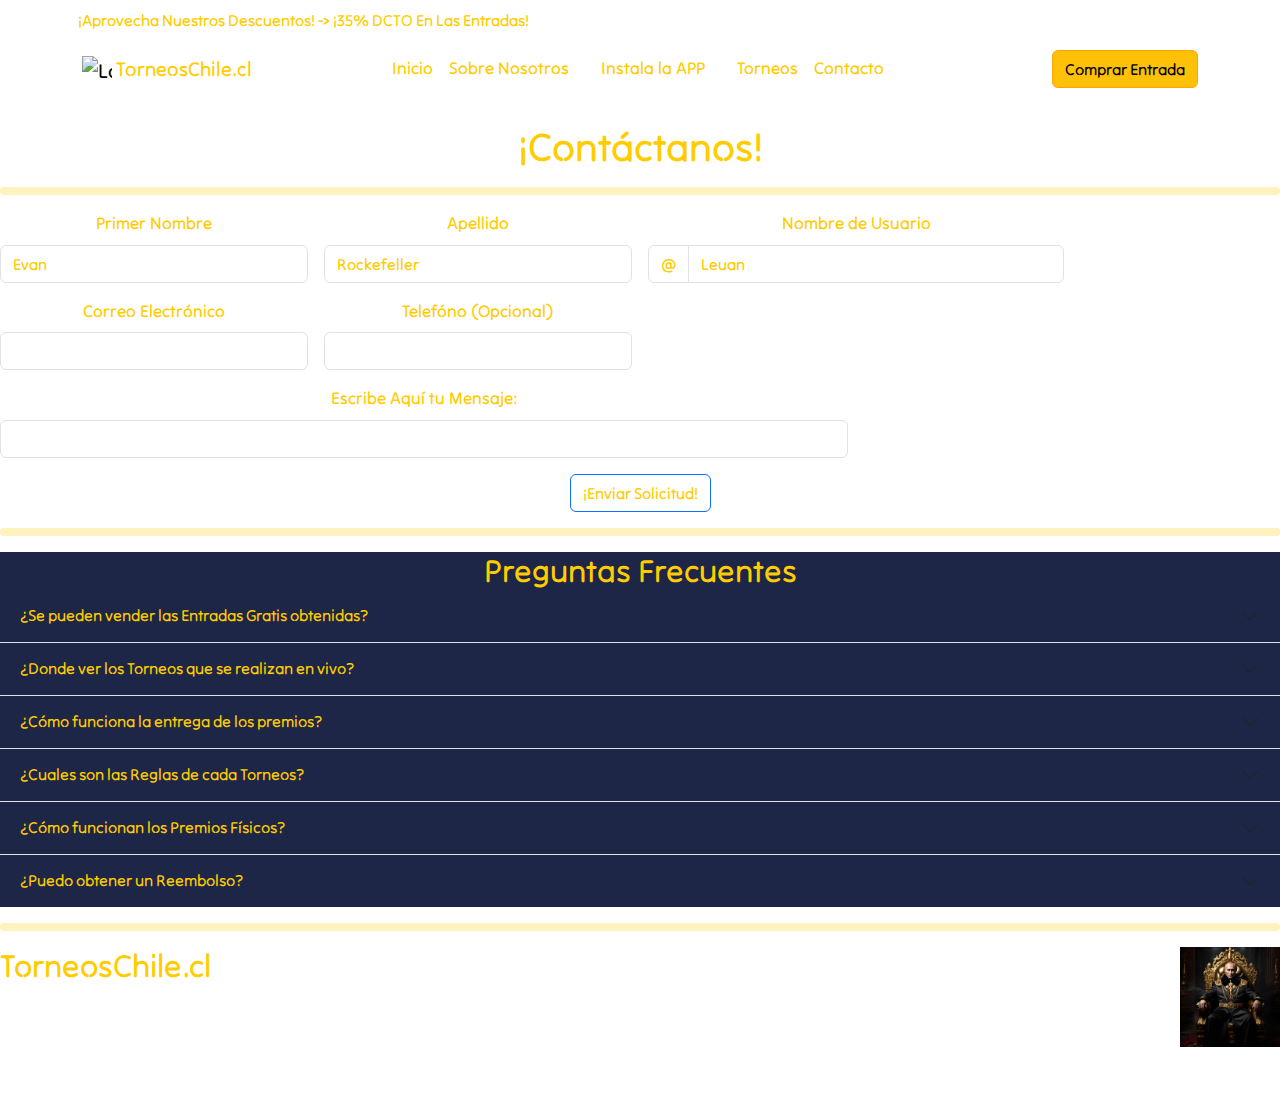
==== contacto.html @ d4c563bb "Commit V0.6 | Adición Páginas Contácto + Torneos" ====
<!DOCTYPE html>

<!--
    Versión 0.1
    Integrantes:
     -> Evan Muñoz
      -> Nicolas Tamayo
       -> Jean Paul Gonzalez

    Desc: Se incorporó lo siguiente:
        -> Se agregó un formulario.
        -> Se agregó un SCRIPT para verificar el formulario.
-->

<html lang="es">

<head>
    <!-- Metas -->
    <meta charset="UTF-8">
    <meta name="viewport" content="width=device-width, initial-scale=1.0">

    <!-- Links -->
    <link rel="stylesheet" href="css/style.css">
    <link href="https://cdn.jsdelivr.net/npm/bootstrap@5.3.3/dist/css/bootstrap.min.css" rel="stylesheet"
        integrity="sha384-QWTKZyjpPEjISv5WaRU9OFeRpok6YctnYmDr5pNlyT2bRjXh0JMhjY6hW+ALEwIH" crossorigin="anonymous">
    <!-- Implementación BootStrap -->
    <link href='https://fonts.googleapis.com/css?family=Tilt Neon' rel='stylesheet'> <!-- Fuente a Descargar -->
    <link rel="icon" type="image/png" href="img/favicon.png"> <!-- Favicon de la Página -->

    <!-- Otros -->
    <title>Proyecto HTML</title>

    <!-- Scripts -->
    <script src="https://cdn.jsdelivr.net/npm/bootstrap@5.3.3/dist/js/bootstrap.bundle.min.js"
        integrity="sha384-YvpcrYf0tY3lHB60NNkmXc5s9fDVZLESaAA55NDzOxhy9GkcIdslK1eN7N6jIeHz"
        crossorigin="anonymous"></script>
    <script src="https://cdn.jsdelivr.net/npm/@popperjs/core@2.11.8/dist/umd/popper.min.js"
        integrity="sha384-I7E8VVD/ismYTF4hNIPjVp/Zjvgyol6VFvRkX/vR+Vc4jQkC+hVqc2pM8ODewa9r"
        crossorigin="anonymous"></script>
    <script src="https://cdn.jsdelivr.net/npm/bootstrap@5.3.3/dist/js/bootstrap.min.js"
        integrity="sha384-0pUGZvbkm6XF6gxjEnlmuGrJXVbNuzT9qBBavbLwCsOGabYfZo0T0to5eqruptLy"
        crossorigin="anonymous"></script>
</head>

<body class="modal-bg">
    <!---------- Div Principal para manejo de Configuración Predeterminada para todo el Sitio ---------->
    <div class="root-principal nunito-sans-1 bannerDIV">

        <!---------- Flex | Anuncio de Oferta ---------->
        <header class="site-header site-header-fuente" id="site-header-scroll">
            <div class="container">
                <div class="row">
                    <div class="d-flex p-2">
                        <strong class="texto-amarillo">¡Aprovecha Nuestros Descuentos! -> ¡35% DCTO En Las
                            Entradas!
                        </strong>
                    </div>
                </div>
            </div>
        </header>
        <!---------- Fin Flex | Anuncio de Oferta ---------->

        <!---------- NavBar ---------->
        <nav class="navbar navbar-expand-lg" id="navbar-scrolleando">
            <div class="container">

                <!-- Logo 30x24 y Titulo -->
                <a class="navbar-brand" href="index.html">
                    <img src="/docs/5.3/assets/brand/bootstrap-logo.svg" alt="Logo" width="30" height="24"
                        class="d-inline-block align-text-top">
                    <strong class="texto-amarillo">TorneosChile.cl</strong>
                </a>

                <!-- Páginas -->
                <div class="collapse navbar-collapse texto-amarillo" id="navbarNav">
                    <ul class="navbar-nav ms-auto ubicacion-secciones-navbar">
                        <li class="nav-item">
                            <a class="nav-link click-scroll" href="index.html">Inicio</a>
                        </li>

                        <li class="nav-item">
                            <a class="nav-link click-scroll" href="nosotros.html">Sobre Nosotros</a>
                        </li>

                        <!-- NavItem creado para separación -->
                        <li class="nav-item">
                            <a class="nav-link click-scroll"></a>
                        </li>
                        <!-- Fin NavItem creado para separación -->

                        <li class="nav-item">
                            <a class="nav-link click-scroll" href="app.html">Instala la APP</a>
                        </li>

                        <!-- NavItem creado para separación -->
                        <li class="nav-item">
                            <a class="nav-link click-scroll"></a>
                        </li>
                        <!-- Fin NavItem creado para separación -->

                        <li class="nav-item">
                            <a class="nav-link click-scroll" href="torneos.html">Torneos</a>
                        </li>

                        <li class="nav-item">
                            <a class="nav-link click-scroll" href="contacto.html">Contacto</a>
                        </li>
                    </ul>

                    <!-- Botón Naranjo -->
                    <a>
                        <button type="button" class="btn btn-warning" data-bs-toggle="modal"
                            data-bs-target="#exampleModal">Comprar Entrada</button>
                    </a>
                </div>

                </button>
            </div>
        </nav>
        <!---------- Fin NavBar ---------->

        <br>

        <!---------- Contacto ---------->
        <h1 class="texto-amarillo" style="text-align: center;">¡Contáctanos!</h1>

        <!-- Creamos un separador con una línea dibujada en CSS, para efectos estéticos -->
        <hr class="separador">
        <!-- Fin Separador -->

        <form class="row g-3 needs-validation texto-amarillo" style="text-align: center;" novalidate>
            <div class="col-md-3">
                <label for="validationCustom01" class="form-label">Primer Nombre</label>
                <input type="text" class="form-control modal-bg texto-amarillo" id="validationCustom01" value="Evan" required>
                <div class="valid-feedback">
                    ¡Todo En Orden!
                </div>
            </div>
            <div class="col-md-3">
                <label for="validationCustom02" class="form-label">Apellido</label>
                <input type="text" class="form-control modal-bg texto-amarillo" id="validationCustom02" value="Rockefeller" required>
                <div class="valid-feedback">
                    ¡Todo En Orden!
                </div>
            </div>
            <div class="col-md-4">
                <label for="validationCustomUsername" class="form-label">Nombre de Usuario</label>
                <div class="input-group has-validation">
                    <span class="input-group-text modal-bg texto-amarillo" id="inputGroupPrepend">@</span>
                    <input type="text" class="form-control modal-bg texto-amarillo" id="validationCustomUsername" value="Leuan"
                        aria-describedby="inputGroupPrepend" required>
                    <div class="invalid-feedback">
                        Favor escribe el usuario que usas en línea.
                    </div>
                </div>
            </div>
            <div class="col-md-3">
                <label for="validationCustom03" class="form-label">Correo Electrónico</label>
                <input type="text" class="form-control modal-bg texto-amarillo" id="validationCustom03" required>
                <div class="invalid-feedback">
                    Favor escribir un correo electrónico.
                </div>
            </div>
            <div class="col-md-3">
                <label for="validationCustom03" class="form-label">Telefóno (Opcional)</label>
                <input type="text" class="form-control modal-bg texto-amarillo">
            </div>
            <div class="col-md-8">
                <label for="validationCustom05" class="form-label">Escribe Aquí tu Mensaje:</label>
                <input type="text" class="form-control modal-bg texto-amarillo" id="validationCustom05" required>
                <div class="invalid-feedback">
                    Favor escribe tu problema.
                </div>
            </div>
            <div class="col-12">
                <button class="btn btn-primary modal-bg texto-amarillo" type="submit">¡Enviar Solicitud! </button>
            </div>
        </form>
        <!---------- Fin Contacto ---------->

        <!---------- Modal ---------->
        <div class="modal fade modal-bg" id="exampleModal" tabindex="-1" aria-labelledby="exampleModalLabel"
            aria-hidden="true">
            <div class="modal-dialog">
                <div class="modal-content">
                    <div class="modal-header modal-bg">
                        <h1 class="modal-title fs-5 texto-amarillo" id="exampleModalLabel">¡Ups... 404!</h1>
                        <button type="button" class="btn-close texto-amarillo" data-bs-dismiss="modal"
                            aria-label="Close"></button>
                    </div>
                    <div class="modal-body modal-bg texto-amarillo">
                        Lamentablemente, nuestro carrito de compras está experimentando un mantenimiento.<br><br> Dentro
                        de poco
                        volverá a la normalidad.
                    </div>
                    <div class="modal-footer modal-bg">
                        <button type="button" class="btn btn-secondary modal-bg"
                            data-bs-dismiss="modal">¡Entendido!</button>
                    </div>
                </div>
            </div>
        </div>
        <!---------- Fin Modal ---------->

        <!---------- Inicio Sección FAQ ---------->

        <!-- Creamos un separador con una línea dibujada en CSS, para efectos estéticos -->
        <hr class="separador">
        <!-- Fin Separador -->

        <!-- Preguntas Frecuentes (FAQ) -->
        <div class="accordion accordion-flush" id="accordionFlushExample">
            <div class="accordion-item">
                <h2 class="accordion-header texto-amarillo" style="text-align: center;">Preguntas Frecuentes
                    <button class="accordion-button collapsed texto-amarillo" type="button" data-bs-toggle="collapse"
                        data-bs-target="#flush-collapseOne" aria-expanded="false" aria-controls="flush-collapseOne">
                        ¿Se pueden vender las Entradas Gratis obtenidas?
                    </button>
                </h2>
                <div id="flush-collapseOne" class="accordion-collapse collapse" data-bs-parent="#accordionFlushExample">
                    <div class="accordion-body modal-bg texto-amarillo" style="font-size: 14px;">Sí, se pueden vender
                        las Entradas Gratis obtenidas como premio al ganar un torneo.
                        <br><br>Si deseas venderla rápido, puedes venderla al <code>Staff</code> de
                        <code>TorneosChile</code>.
                        <br> este te la comprará por un <code>50%</code> del precio de la entrada original.
                        <br><br> En caso de cualquier imprevisto, te recomendamos tener guardada la boleta/imágen al
                        realizar la venta de la entrada a otro Usuario.
                    </div>
                </div>
            </div>
            <div class="accordion-item">
                <h2 class="accordion-header">
                    <button class="accordion-button collapsed texto-amarillo" type="button" data-bs-toggle="collapse"
                        data-bs-target="#flush-collapseTwo" aria-expanded="false" aria-controls="flush-collapseTwo">
                        ¿Donde ver los Torneos que se realizan en vivo?
                    </button>
                </h2>
                <div id="flush-collapseTwo" class="accordion-collapse collapse" data-bs-parent="#accordionFlushExample">
                    <div class="accordion-body modal-bg texto-amarillo" style="font-size: 14px;">Puedes presenciar los
                        Torneos que se estén realizando en <code>Vivo</code> buscando a nuestros streamers oficiales.
                        <br><br> Streamers Oficiales:
                        <br><code><a style="color: magenta !important;" href="https://www.youtube.com/@luisgamingg">LuisGaminG</a></code>
                        <br><br> ¿Eres un <<code>Streamer</code>>?
                            <br> Estamos buscando siempre nuevos streamers para patrocinar.
                            <br><br> ¡Únete enviando tu información en la sección de Contácto!
                    </div>
                </div>
            </div>
            <div class="accordion-item">
                <h2 class="accordion-header">
                    <button class="accordion-button collapsed texto-amarillo" type="button" data-bs-toggle="collapse"
                        data-bs-target="#flush-collapseThree" aria-expanded="false" aria-controls="flush-collapseThree">
                        ¿Cómo funciona la entrega de los premios?
                    </button>
                </h2>
                <div id="flush-collapseThree" class="accordion-collapse collapse"
                    data-bs-parent="#accordionFlushExample">
                    <div class="accordion-body modal-bg texto-amarillo" style="font-size: 14px;">La entrega de premios
                        se realiza medianteㅤ
                        <code>Transferencia Bancaria</code>.
                        <br><br> Se solicitarán los datos correspondiente al ㅤ<code>Ganador del Torneo</code>.
                        <br>(En caso de ser un equipo el ganador, se le retribuirá a los participantes por separado).
                        <br><br> Si es que existen gastos por comisiones al transferir entre bancos, se restará del
                        monto final a entregar.
                    </div>
                </div>
            </div>
            <div class="accordion-item">
                <h2 class="accordion-header">
                    <button class="accordion-button collapsed texto-amarillo" type="button" data-bs-toggle="collapse"
                        data-bs-target="#flush-collapseFour" aria-expanded="false" aria-controls="flush-collapseTwo">
                        ¿Cuales son las Reglas de cada Torneos?
                    </button>
                </h2>
                <div id="flush-collapseFour" class="accordion-collapse collapse"
                    data-bs-parent="#accordionFlushExample">
                    <div class="accordion-body modal-bg texto-amarillo" style="font-size: 14px;">Las reglas de cada
                        Torneo varían bastante.<br><br>Sin embargo, contamos con un template de
                        <code>Reglas Básicas</code>, que generalmente siempre aparecen en la lista de Reglas de cada
                        Torneo.
                        <br>1.- No se permite el uso de Cheats / Software de Terceros
                        <br>2.- No se permite la alianza entre equipos para arreglar un Ganador.
                        <br>3.- No se permiten Reembolsos una vez iniciado el Torneo
                        <br>4.- Si un integrante del Equipo es descalificado, el Equipo es Descalificado
                        instantaneamente.
                        <br>5.- Si un integrante del Equipo no puede recibir el premio, se le entregará al Lider del
                        Equipo y el verá como se reparte.
                    </div>
                </div>
            </div>
            <div class="accordion-item">
                <h2 class="accordion-header">
                    <button class="accordion-button collapsed texto-amarillo" type="button" data-bs-toggle="collapse"
                        data-bs-target="#flush-collapseFive" aria-expanded="false" aria-controls="flush-collapseTwo">
                        ¿Cómo funcionan los Premios Físicos?
                    </button>
                </h2>
                <div id="flush-collapseFive" class="accordion-collapse collapse"
                    data-bs-parent="#accordionFlushExample">
                    <div class="accordion-body modal-bg texto-amarillo" style="font-size: 14px;">
                        Losㅤ<code>Premios Físicos</code>, como su nombre lo dice.
                        Son Trofeos Físicos, mandados a hacer manualmente una vez el torneo finaliza.
                        <br>
                        <br>Estos poseerán lo siguiente:
                        <br>-> Nick de Usuario del(os) participante(s)
                        <br>-> Fecha en la que se ganó el torneo
                        <br><br>En caso de ser un Equipo que gane el Torneo, el Trofeo Físico pasará a ser una Medalla y
                        se enviará una individual a cada participante.
                        <br><br>(ESTO NO APLICA A TORNEOS GRANDES, EL TROFEO GANADO DE TORNEOS GRANDES ES MUY DIFERENTE
                        A LOS OTROS Y SE ENVÍA A CADA PARTICIPANTE DEL EQUIPO GANADOR.)
                    </div>
                </div>
            </div>
            <div class="accordion-item">
                <h2 class="accordion-header">
                    <button class="accordion-button collapsed texto-amarillo" type="button" data-bs-toggle="collapse"
                        data-bs-target="#flush-collapse6" aria-expanded="false" aria-controls="flush-collapseTwo">
                        ¿Puedo obtener un Reembolso?
                    </button>
                </h2>
                <div id="flush-collapse6" class="accordion-collapse collapse" data-bs-parent="#accordionFlushExample">
                    <div class="accordion-body modal-bg texto-amarillo" style="font-size: 14px;">Sí, puedes obtener un
                        <code>Reembolso</code> de tu Inscripción a los Torneos.
                        <br><br>Siempre y cuando, este NO esté a menos de 48 horas de empezar.
                        <br>(Esto se hace para evitar imparidad en las llaves de grupo).
                        <br><br>Si deseas obtener un <code>Reembolso</code>, favor contáctate inmediatamente con
                        nosotros.
                    </div>
                </div>
            </div>
        </div>

        <!-------- Fin Sección FAQ -------->

        <!-- Creamos un separador con una línea dibujada en CSS, para efectos estéticos -->
        <hr class="separador">
        <!-- Fin Separador -->


        <!-------- Inicio Footer -------->
        <footer>
            <!-- Separador entre Cards -->
            <div class="SeparadorCards">
                ㅤㅤ <!-- Usamos un carácter invisible para hacer el espaciado. -->
            </div>
            <!-- Fin Separador entre Cards -->

            <!-- Logo Footer 100x100 -->
            <li class="list-group-item" style="color: white; float: right;"><img class="footer-img"
                    src="img/1.jpeg">ㅤ</img></li>
            <!-- Fin Logo Footer -->

            <!-- Redireccionamientos -->
            <h2 class="texto-amarillo">TorneosChile.cl</h2>

            <!-- Al usar el "onclick" utilizamos JavaScript para redireccionar, se hace de esta forma ya que el <a> queda mal estéticamente-->
            <li class="list-group-item" style="color: white;"><span
                    onclick="window.location.href = 'index.html';">ㅤㅤInicio</span></li>
            <li class="list-group-item" style="color: white;"><span
                    onclick="window.location.href = 'nosotros.html';">ㅤㅤSobre Nosotros</span></li>
            <li class="list-group-item" style="color: white;"><span
                    onclick="window.location.href = 'torneos.html';">ㅤㅤTorneos</span></li>
            <li class="list-group-item" style="color: white;"><span
                    onclick="window.location.href = 'contacto.html';">ㅤㅤContácto</span></li>
            <!-- Fin Redireccionamientos -->

        </footer>
        <!-------- Fin Footer -------->

    </div>
    <!---------- Aquí Finaliza el Div Root-Principal ---------->
</body>

<!---------- Scripts de Funcionalidades ---------->

<!-- Script de verificación de Formulario -->
<script>
    (() => {
        'use strict'

        // Fetch all the forms we want to apply custom Bootstrap validation styles to
        const forms = document.querySelectorAll('.needs-validation')

        // Loop over them and prevent submission
        Array.from(forms).forEach(form => {
            form.addEventListener('submit', event => {
                if (!form.checkValidity()) {
                    event.preventDefault()
                    event.stopPropagation()
                }

                form.classList.add('was-validated')
            }, false)
        })
    })()
</script>

<!-- Script para mostrar el NavBar al Scrollear -->
<script>
    // Creamos la variable para almacenar el último Scroll
    let lastScrollTop = 0;

    // Añadimos el EventListener llamado "Scroll"
    window.addEventListener("scroll", function () {

        // Declaración de variables a utilizar
        let currentScroll = window.pageYOffset || document.documentElement.scrollTop;
        let navbar = document.getElementById("navbar-scrolleando"); // Elemento del navbar

        // If Principal para determinar cuando agregar y cuando eliminar nuevas clases. //
        // Scroll hacia abajo
        if (currentScroll > lastScrollTop) {
            document.getElementById("site-header-scroll").classList.add("headeris-hidden");
            navbar.classList.add("fixed-top"); // Agrega la clase fixed-top al navbar
            navbar.classList.add("navbar-scroll-bg"); // Agrega la clase para el fondo
        }

        // Scroll hacia arriba
        else {
            document.getElementById("site-header-scroll").classList.remove("headeris-hidden");
            navbar.classList.remove("fixed-top"); // Quita la clase fixed-top del navbar
            navbar.classList.remove("navbar-scroll-bg"); // Quita la clase para el fondo
        }
        // Fin If //

        // Asigno el último scroll al actual, de esta forma estamos actualizados siempre al último Scroll //
        lastScrollTop = currentScroll;
    });
</script>
<!-- Fin Script para mostrar el NavBar al Scrollear-->

<!---------- Fin Scripts de Funcionalidades ---------->

</html>
---- css/style.css ----
/* ----------------------------------------------------------------------------------
                                    CSS Principal
-------------------------------------------------------------------------------------*/
/* Ajustes Predeterminados para Toda la Página. */
.root-principal {
    font-family: 'Tilt Neon';
    font-size: 17px;
}

/* Creamos la clase Ocultar, para efectos estéticos. */
.ocultar{
    display: none !important;
}

/* Separador estético para distinguir entre Divs. */
hr.separador {
    background-color: #ffcc00;
    border-top: 8px solid #ffcc00;
    border-radius: 5px;
    border-color: #ffcc00;
}

/* Separador estético en el Card. */
hr.separador-2 {
    background-color: white;
    border-top: 8px solid white;
    border-radius: 5px;
    border-color: white;
}

/* Fondo de los Divs. */
.bannerDIV {
    background: url('https://cdn1.epicgames.com/ue/product/Screenshot/Night-1920x1080-f152421feea096962104198b0378ebe7.png?resize=1&w=1920');
    background-repeat: no-repeat;
    background-size: cover;
}   

/* Hacemos el texto blanco para mayor legibilidad. */
.texto-amarillo {
    color: #ffcc00 !important;
}

/* Cubrimos el <a>. */
.texto-amarillo a{
    color: #ffcc00 !important;
}

/* Cubrimos el <p>. */
.texto-amarillo p{
    color: #ffcc00 !important;
}

/* ----------------------------------------------------------------------------------
                                   Fin CSS Principal
-------------------------------------------------------------------------------------*/



/* ----------------------------------------------------------------------------------
                                    CSS Header
-------------------------------------------------------------------------------------*/

/* Color de Flex de Descuentos. */
.site-header {
    background-repeat: no-repeat;
    background-size: cover;
}

/* Fuente del Flex de Descuentos. */
.site-header-fuente {
    font-family: 'Tilt Neon';
    font-size: 16px;
}

/* ID para manejar la transición del navbar al scrollear para abajo en la Página */
#site-header-scroll {
    transition: top 0.3s;
    /* Agregamos una transición suave para el cambio de posición */
}

/* Estilo para ocultar el navbar */
#site-header-scroll.headeris-hidden {
    top: -100px;
    /* Mover el navbar fuera de la pantalla */
}

/* ----------------------------------------------------------------------------------
                                    Fin CSS Header
-------------------------------------------------------------------------------------*/



/* ----------------------------------------------------------------------------------
                                    CSS NavBar
-------------------------------------------------------------------------------------*/

/* Fondo del NavBar al Scrollear para Abajo */
.navbar-scroll-bg {
    background-color: #1e2648;
}

/* Color del Hover para el NavBar entero */
.navbar-nav .nav-link:hover {
    color: #ffcc00;
    /* Color del Hover para el NavBar */
}

/* Botón de Comprar Entrada. Utilizamos !Important para sobre-escribir en el .css de BootStrap. */
.btn-warning {
    --bs-btn-color: black !important;
    --bs-btn-border-color: orange !important;
    --bs-btn-hover-color: #fff !important;
    --bs-btn-hover-bg: orange !important;
    --bs-btn-hover-border-color: orange !important;
    --bs-btn-focus-shadow-rgb: 255, 165, 0 !important;
    --bs-btn-active-color: #fff !important;
    --bs-btn-active-bg: orange !important;
    --bs-btn-active-border-color: orange !important;
    --bs-btn-active-shadow: inset 0 3px 5px rgba(0, 0, 0, 0.125) !important;
    --bs-btn-disabled-color: orange !important;
    --bs-btn-disabled-bg: transparent !important;
    --bs-btn-disabled-border-color: orange !important;
    --bs-gradient: none !important;
}

/* Creamos una clase especial para organizar las páginas(items) del NavBar */
.ubicacion-secciones-navbar {
    margin-right: 10rem
}

/* ----------------------------------------------------------------------------------
                                    Fin CSS NavBar
-------------------------------------------------------------------------------------*/



/* ----------------------------------------------------------------------------------
                                    CSS Carrusel
-------------------------------------------------------------------------------------*/

/* Texto al medio del Carrusel */
.carousel-caption {
    bottom: 40rem !important;
}

/* ----------------------------------------------------------------------------------
                                    Fin CSS Carrusel
-------------------------------------------------------------------------------------*/



/* ----------------------------------------------------------------------------------
                                    CSS Modal
-------------------------------------------------------------------------------------*/

/* Texto al medio del Carrusel */
.modal-bg{
    background: url('https://cdn1.epicgames.com/ue/product/Screenshot/Night-1920x1080-f152421feea096962104198b0378ebe7.png?resize=1&w=1920') !important;
    background-repeat: no-repeat !important;
    background-size: cover !important;
}

/* Cambiamos el background de los Botones */
.btn-bg{
    color: #ffcc00 !important;
    background: url('https://cdn1.epicgames.com/ue/product/Screenshot/Night-1920x1080-f152421feea096962104198b0378ebe7.png?resize=1&w=1920') !important;
    background-repeat: no-repeat !important;
    background-size: cover !important;
}
/* ----------------------------------------------------------------------------------
                                   Fin CSS Modal
-------------------------------------------------------------------------------------*/



/* ----------------------------------------------------------------------------------
                                    CSS Cards
-------------------------------------------------------------------------------------*/

/* Creamos una clase que ubique el siguiente div a la izquierda y esté centrado */
.SeparadorCards{
    float: left !important;
    text-align: center !important;
}

/* ----------------------------------------------------------------------------------
                                   Fin CSS Cards
-------------------------------------------------------------------------------------*/




/* ----------------------------------------------------------------------------------
                                     CSS FAQ
-------------------------------------------------------------------------------------*/

/* Clases creadas para cambiar el Background del Acordeón */
.accordion-header{
    background-color: #1e2648 !important;
}

.accordion-body {
    background-color: #1e2648 !important;
}

.accordion-button{
    background-color: #1e2648 !important;
}
/* Fin Clases creadas para cambiar el Background del Acordeón */

/* ----------------------------------------------------------------------------------
                                     Fin CSS FAQ
-------------------------------------------------------------------------------------*/



/* ----------------------------------------------------------------------------------
                                    CSS Footer
-------------------------------------------------------------------------------------*/

/* Establecemos un tamaño predefinido a la imágen del Footer */
.footer-img{
    width: 100px;
    height: 100px;
}

/* ----------------------------------------------------------------------------------
                                   Fin CSS Footer
-------------------------------------------------------------------------------------*/



/* ------------------------------------ CSS DE OTROS ARCHIVOS ------------------------------------ */



/* ----------------------------------------------------------------------------------
                                    CSS Nosotros
-------------------------------------------------------------------------------------*/

/* Establecemos un tamaño predefinido a la imágen del Footer */
.nosotros-img{
    width: 300px;
    height: 100px;
}

/* ----------------------------------------------------------------------------------
                                   Fin CSS Nosotros
-------------------------------------------------------------------------------------*/
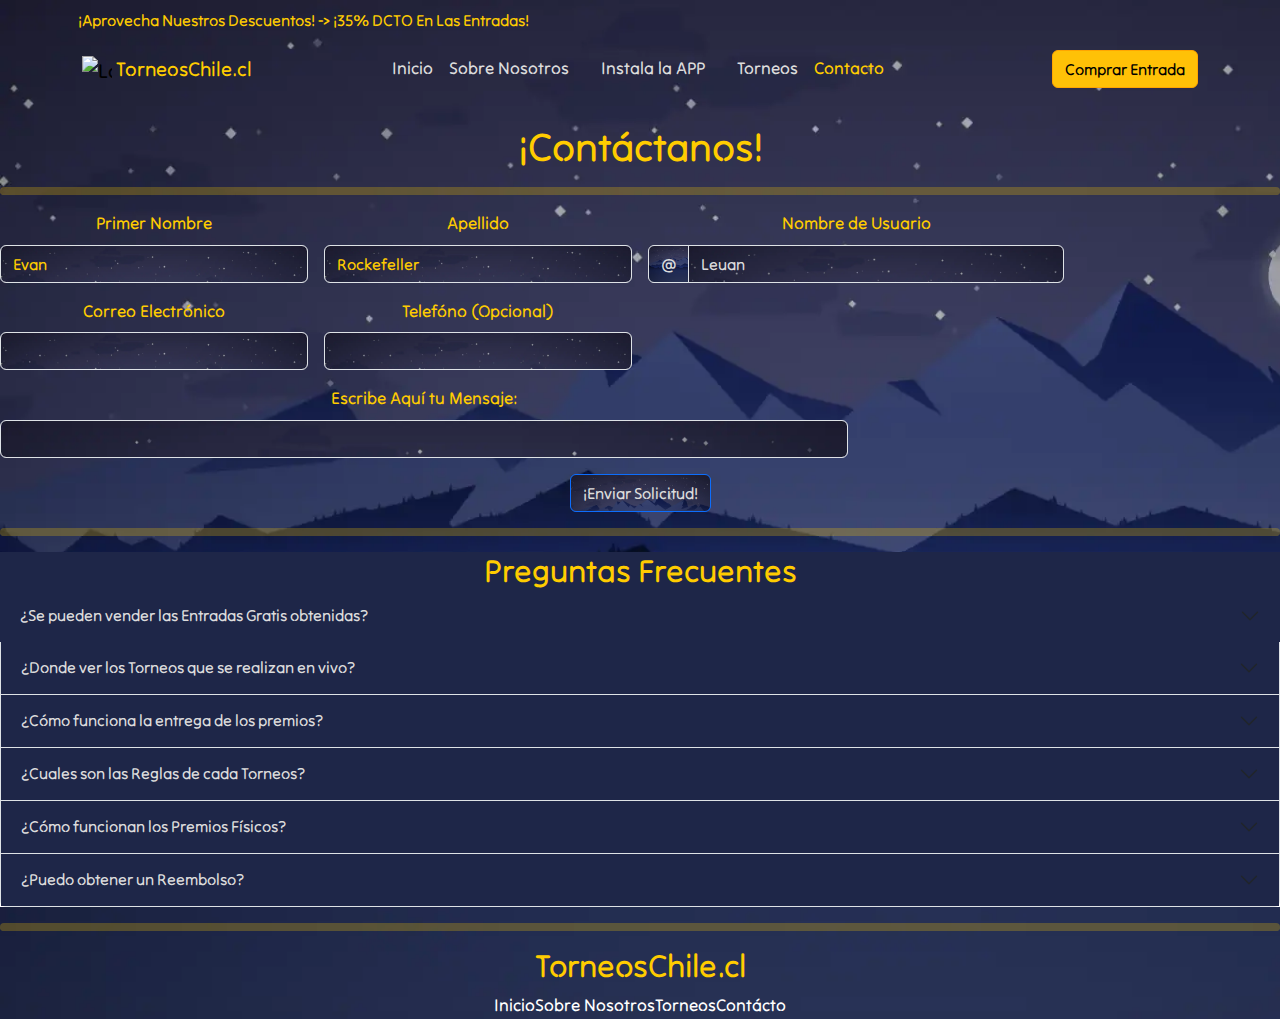
==== commit b4c52d88: "Commit v0.8 | Actualización Responsive, Cambio de Color de Letras, Footer, FAQ y Torneos" ====
--- a/contacto.html
+++ b/contacto.html
@@ -21,9 +21,10 @@
 
     <!-- Links -->
     <link rel="stylesheet" href="css/style.css">
+    
     <link href="https://cdn.jsdelivr.net/npm/bootstrap@5.3.3/dist/css/bootstrap.min.css" rel="stylesheet"
-        integrity="sha384-QWTKZyjpPEjISv5WaRU9OFeRpok6YctnYmDr5pNlyT2bRjXh0JMhjY6hW+ALEwIH" crossorigin="anonymous">
-    <!-- Implementación BootStrap -->
+        integrity="sha384-QWTKZyjpPEjISv5WaRU9OFeRpok6YctnYmDr5pNlyT2bRjXh0JMhjY6hW+ALEwIH" crossorigin="anonymous"> <!-- Implementación BootStrap -->
+
     <link href='https://fonts.googleapis.com/css?family=Tilt Neon' rel='stylesheet'> <!-- Fuente a Descargar -->
     <link rel="icon" type="image/png" href="img/favicon.png"> <!-- Favicon de la Página -->
 
@@ -103,7 +104,7 @@
                         </li>
 
                         <li class="nav-item">
-                            <a class="nav-link click-scroll" href="contacto.html">Contacto</a>
+                            <a class="nav-link click-scroll" style="color: #ffcc00 !important;" href="contacto.html">Contacto</a>
                         </li>
                     </ul>
 
@@ -146,8 +147,8 @@
             <div class="col-md-4">
                 <label for="validationCustomUsername" class="form-label">Nombre de Usuario</label>
                 <div class="input-group has-validation">
-                    <span class="input-group-text modal-bg texto-amarillo" id="inputGroupPrepend">@</span>
-                    <input type="text" class="form-control modal-bg texto-amarillo" id="validationCustomUsername" value="Leuan"
+                    <span class="input-group-text modal-bg texto-color" id="inputGroupPrepend">@</span>
+                    <input type="text" class="form-control modal-bg texto-color" id="validationCustomUsername" value="Leuan"
                         aria-describedby="inputGroupPrepend" required>
                     <div class="invalid-feedback">
                         Favor escribe el usuario que usas en línea.
@@ -156,14 +157,14 @@
             </div>
             <div class="col-md-3">
                 <label for="validationCustom03" class="form-label">Correo Electrónico</label>
-                <input type="text" class="form-control modal-bg texto-amarillo" id="validationCustom03" required>
+                <input type="text" class="form-control modal-bg texto-color" id="validationCustom03" required>
                 <div class="invalid-feedback">
                     Favor escribir un correo electrónico.
                 </div>
             </div>
             <div class="col-md-3">
                 <label for="validationCustom03" class="form-label">Telefóno (Opcional)</label>
-                <input type="text" class="form-control modal-bg texto-amarillo">
+                <input type="text" class="form-control modal-bg texto-color">
             </div>
             <div class="col-md-8">
                 <label for="validationCustom05" class="form-label">Escribe Aquí tu Mensaje:</label>
@@ -173,7 +174,7 @@
                 </div>
             </div>
             <div class="col-12">
-                <button class="btn btn-primary modal-bg texto-amarillo" type="submit">¡Enviar Solicitud! </button>
+                <button class="btn btn-primary modal-bg texto-color" type="submit">¡Enviar Solicitud! </button>
             </div>
         </form>
         <!---------- Fin Contacto ---------->
@@ -202,8 +203,7 @@
         </div>
         <!---------- Fin Modal ---------->
 
-        <!---------- Inicio Sección FAQ ---------->
-
+           <!---------- Inicio Sección FAQ ---------->
         <!-- Creamos un separador con una línea dibujada en CSS, para efectos estéticos -->
         <hr class="separador">
         <!-- Fin Separador -->
@@ -211,12 +211,13 @@
         <!-- Preguntas Frecuentes (FAQ) -->
         <div class="accordion accordion-flush" id="accordionFlushExample">
             <div class="accordion-item">
-                <h2 class="accordion-header texto-amarillo" style="text-align: center;">Preguntas Frecuentes
-                    <button class="accordion-button collapsed texto-amarillo" type="button" data-bs-toggle="collapse"
+                <h2 class="accordion-header texto-amarillo" style="text-align: center;"> Preguntas Frecuentes
+                    <button class="accordion-button collapsed texto-color" type="button" data-bs-toggle="collapse"
                         data-bs-target="#flush-collapseOne" aria-expanded="false" aria-controls="flush-collapseOne">
                         ¿Se pueden vender las Entradas Gratis obtenidas?
                     </button>
                 </h2>
+                <div class="centro">
                 <div id="flush-collapseOne" class="accordion-collapse collapse" data-bs-parent="#accordionFlushExample">
                     <div class="accordion-body modal-bg texto-amarillo" style="font-size: 14px;">Sí, se pueden vender
                         las Entradas Gratis obtenidas como premio al ganar un torneo.
@@ -230,7 +231,7 @@
             </div>
             <div class="accordion-item">
                 <h2 class="accordion-header">
-                    <button class="accordion-button collapsed texto-amarillo" type="button" data-bs-toggle="collapse"
+                    <button class="accordion-button collapsed texto-color" type="button" data-bs-toggle="collapse"
                         data-bs-target="#flush-collapseTwo" aria-expanded="false" aria-controls="flush-collapseTwo">
                         ¿Donde ver los Torneos que se realizan en vivo?
                     </button>
@@ -248,7 +249,7 @@
             </div>
             <div class="accordion-item">
                 <h2 class="accordion-header">
-                    <button class="accordion-button collapsed texto-amarillo" type="button" data-bs-toggle="collapse"
+                    <button class="accordion-button collapsed texto-color" type="button" data-bs-toggle="collapse"
                         data-bs-target="#flush-collapseThree" aria-expanded="false" aria-controls="flush-collapseThree">
                         ¿Cómo funciona la entrega de los premios?
                     </button>
@@ -267,7 +268,7 @@
             </div>
             <div class="accordion-item">
                 <h2 class="accordion-header">
-                    <button class="accordion-button collapsed texto-amarillo" type="button" data-bs-toggle="collapse"
+                    <button class="accordion-button collapsed texto-color" type="button" data-bs-toggle="collapse"
                         data-bs-target="#flush-collapseFour" aria-expanded="false" aria-controls="flush-collapseTwo">
                         ¿Cuales son las Reglas de cada Torneos?
                     </button>
@@ -290,7 +291,7 @@
             </div>
             <div class="accordion-item">
                 <h2 class="accordion-header">
-                    <button class="accordion-button collapsed texto-amarillo" type="button" data-bs-toggle="collapse"
+                    <button class="accordion-button collapsed texto-color" type="button" data-bs-toggle="collapse"
                         data-bs-target="#flush-collapseFive" aria-expanded="false" aria-controls="flush-collapseTwo">
                         ¿Cómo funcionan los Premios Físicos?
                     </button>
@@ -313,7 +314,7 @@
             </div>
             <div class="accordion-item">
                 <h2 class="accordion-header">
-                    <button class="accordion-button collapsed texto-amarillo" type="button" data-bs-toggle="collapse"
+                    <button class="accordion-button collapsed texto-color" type="button" data-bs-toggle="collapse"
                         data-bs-target="#flush-collapse6" aria-expanded="false" aria-controls="flush-collapseTwo">
                         ¿Puedo obtener un Reembolso?
                     </button>
@@ -329,15 +330,15 @@
                 </div>
             </div>
         </div>
-
+    </div>
         <!-------- Fin Sección FAQ -------->
 
         <!-- Creamos un separador con una línea dibujada en CSS, para efectos estéticos -->
         <hr class="separador">
         <!-- Fin Separador -->
 
-
         <!-------- Inicio Footer -------->
+        <div class="centro">
         <footer>
             <!-- Separador entre Cards -->
             <div class="SeparadorCards">
@@ -345,14 +346,10 @@
             </div>
             <!-- Fin Separador entre Cards -->
 
-            <!-- Logo Footer 100x100 -->
-            <li class="list-group-item" style="color: white; float: right;"><img class="footer-img"
-                    src="img/1.jpeg">ㅤ</img></li>
-            <!-- Fin Logo Footer -->
-
             <!-- Redireccionamientos -->
-            <h2 class="texto-amarillo">TorneosChile.cl</h2>
-
+            <h2 class="texto-amarillo" style="text-align: center;">TorneosChile.cl</h2>
+
+            <div class="centro">
             <!-- Al usar el "onclick" utilizamos JavaScript para redireccionar, se hace de esta forma ya que el <a> queda mal estéticamente-->
             <li class="list-group-item" style="color: white;"><span
                     onclick="window.location.href = 'index.html';">ㅤㅤInicio</span></li>
@@ -363,15 +360,44 @@
             <li class="list-group-item" style="color: white;"><span
                     onclick="window.location.href = 'contacto.html';">ㅤㅤContácto</span></li>
             <!-- Fin Redireccionamientos -->
-
+        </div>
         </footer>
+        </div>
         <!-------- Fin Footer -------->
 
+
+    <!-- Clases que si se colocan en el código, se desordena mucho -->
+    <!-- Clase para activar el "Ver Premios"-->
+    <div class="offcanvas offcanvas-start" tabindex="-1" id="offcanvasExample" aria-labelledby="offcanvasExampleLabel">
+        <div class="offcanvas-header">
+          <h5 class="offcanvas-title" id="offcanvasExampleLabel">Offcanvas</h5>
+          <button type="button" class="btn-close" data-bs-dismiss="offcanvas" aria-label="Close"></button>
+        </div>
+        <div class="offcanvas-body">
+          <div>
+            Some text as placeholder. In real life you can have the elements you have chosen. Like, text, images, lists, etc.
+          </div>
+          </div>
+        </div>
+      </div>
     </div>
+    <!-- Fin Clase para activar el "Ver Premios"-->
+    <!-- Fin Clases que no se colocan en el orden por estética -->
     <!---------- Aquí Finaliza el Div Root-Principal ---------->
 </body>
 
 <!---------- Scripts de Funcionalidades ---------->
+
+<!-- Script para Automatizar el LazyLoading -->
+<script>
+    // Seleccionar todas las imágenes en la página
+    var imagenes = document.querySelectorAll('img');
+
+    // Recorrer todas las imágenes y agregar el atributo loading="lazy"
+    imagenes.forEach(function (img) {
+        img.setAttribute('loading', 'lazy');
+    });
+</script>
 
 <!-- Script de verificación de Formulario -->
 <script>
@@ -394,6 +420,7 @@
         })
     })()
 </script>
+<!-- Fin de Script de verificación de Formulario -->
 
 <!-- Script para mostrar el NavBar al Scrollear -->
 <script>
--- a/css/style.css
+++ b/css/style.css
@@ -30,19 +30,24 @@
 
 /* Fondo de los Divs. */
 .bannerDIV {
-    background: url('https://cdn1.epicgames.com/ue/product/Screenshot/Night-1920x1080-f152421feea096962104198b0378ebe7.png?resize=1&w=1920');
+    background: url('img/bg.webp');
     background-repeat: no-repeat;
     background-size: cover;
 }   
 
 /* Hacemos el texto blanco para mayor legibilidad. */
+.texto-color {
+    color: gainsboro !important;
+}
+
+/* Hacemos el texto blanco para mayor legibilidad. */
 .texto-amarillo {
     color: #ffcc00 !important;
 }
 
 /* Cubrimos el <a>. */
 .texto-amarillo a{
-    color: #ffcc00 !important;
+    color: gainsboro !important;
 }
 
 /* Cubrimos el <p>. */
@@ -155,7 +160,7 @@
 
 /* Texto al medio del Carrusel */
 .modal-bg{
-    background: url('https://cdn1.epicgames.com/ue/product/Screenshot/Night-1920x1080-f152421feea096962104198b0378ebe7.png?resize=1&w=1920') !important;
+    background-image: url('bg.png') !important;
     background-repeat: no-repeat !important;
     background-size: cover !important;
 }
@@ -163,7 +168,7 @@
 /* Cambiamos el background de los Botones */
 .btn-bg{
     color: #ffcc00 !important;
-    background: url('https://cdn1.epicgames.com/ue/product/Screenshot/Night-1920x1080-f152421feea096962104198b0378ebe7.png?resize=1&w=1920') !important;
+    background-image: url('bg.png') !important;
     background-repeat: no-repeat !important;
     background-size: cover !important;
 }
@@ -176,6 +181,27 @@
 /* ----------------------------------------------------------------------------------
                                     CSS Cards
 -------------------------------------------------------------------------------------*/
+
+/* Clase para centrar las Cards */
+.centro {
+    display: flex;
+    justify-content: center;
+    align-items: center;
+}
+
+/* Clase para centrar las Cards */
+.centro2 {
+    display: flex;
+    justify-content: center;
+    align-items: center;
+    
+}
+
+/* Elimina el float:left; del estilo inline de la card para que Flexbox funcione correctamente */
+.card {
+    width: 18rem;
+    margin: auto; /* Esto centra la card dentro del contenedor .centro si solo hay una card */
+}
 
 /* Creamos una clase que ubique el siguiente div a la izquierda y esté centrado */
 .SeparadorCards{
@@ -229,7 +255,6 @@
 -------------------------------------------------------------------------------------*/
 
 
-
 /* ------------------------------------ CSS DE OTROS ARCHIVOS ------------------------------------ */
 
 
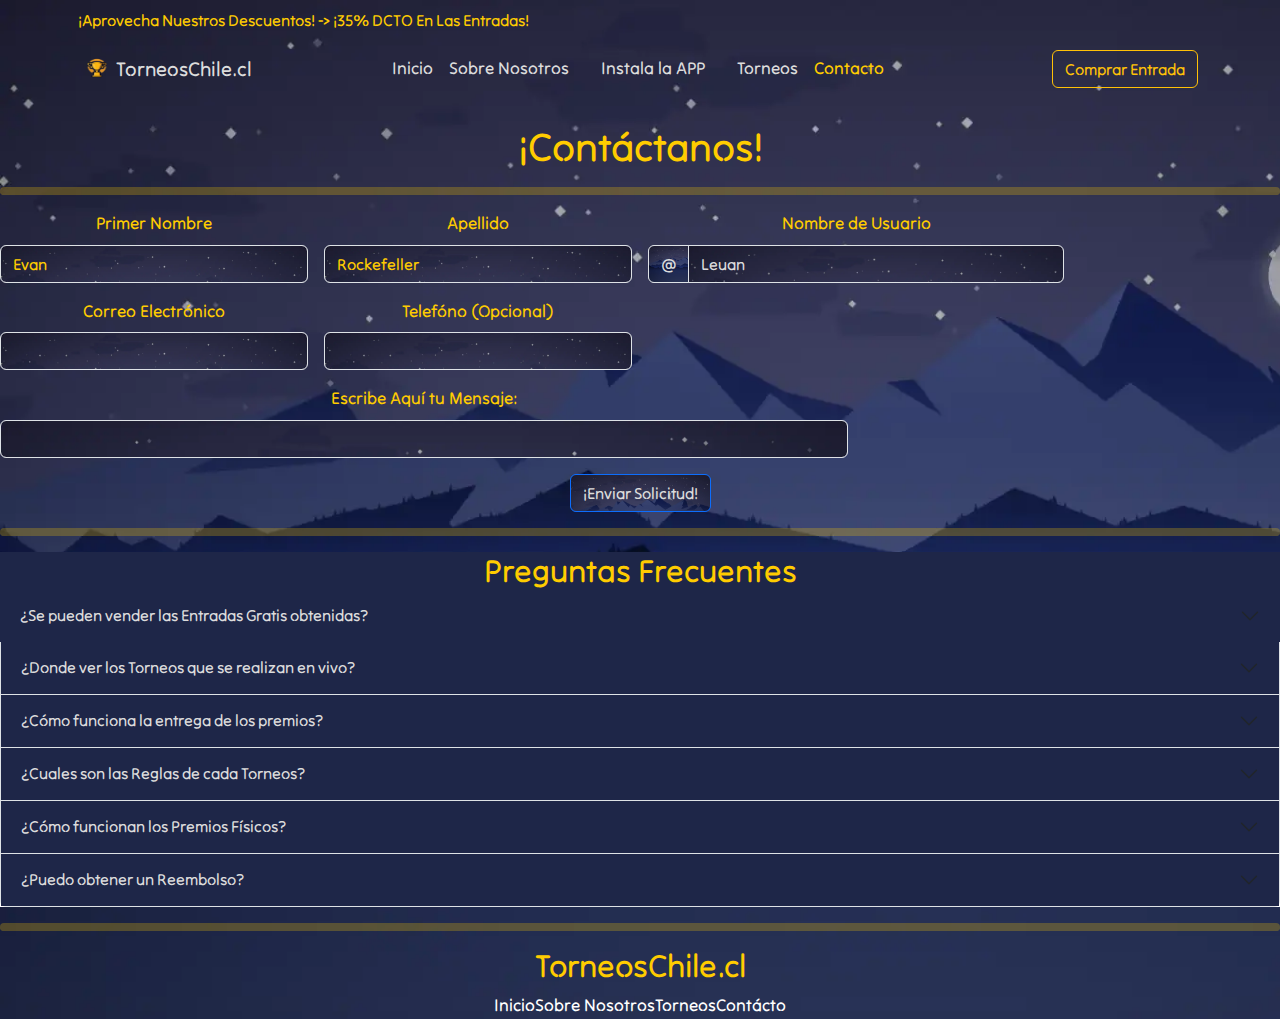
==== commit 96b64f3b: "Commit v0.9 | Final" ====
--- a/contacto.html
+++ b/contacto.html
@@ -1,7 +1,7 @@
 <!DOCTYPE html>
 
 <!--
-    Versión 0.1
+    Versión 0.2
     Integrantes:
      -> Evan Muñoz
       -> Nicolas Tamayo
@@ -10,6 +10,7 @@
     Desc: Se incorporó lo siguiente:
         -> Se agregó un formulario.
         -> Se agregó un SCRIPT para verificar el formulario.
+        -> Se mejoró el NavBar.
 -->
 
 <html lang="es">
@@ -67,9 +68,9 @@
 
                 <!-- Logo 30x24 y Titulo -->
                 <a class="navbar-brand" href="index.html">
-                    <img src="/docs/5.3/assets/brand/bootstrap-logo.svg" alt="Logo" width="30" height="24"
+                    <img src="img/logo.png" alt="Logo" width="30" height="24"
                         class="d-inline-block align-text-top">
-                    <strong class="texto-amarillo">TorneosChile.cl</strong>
+                    <strong class="texto-color">TorneosChile.cl</strong>
                 </a>
 
                 <!-- Páginas -->
@@ -110,7 +111,7 @@
 
                     <!-- Botón Naranjo -->
                     <a>
-                        <button type="button" class="btn btn-warning" data-bs-toggle="modal"
+                        <button type="button" class="btn btn-outline-warning" data-bs-toggle="modal"
                             data-bs-target="#exampleModal">Comprar Entrada</button>
                     </a>
                 </div>
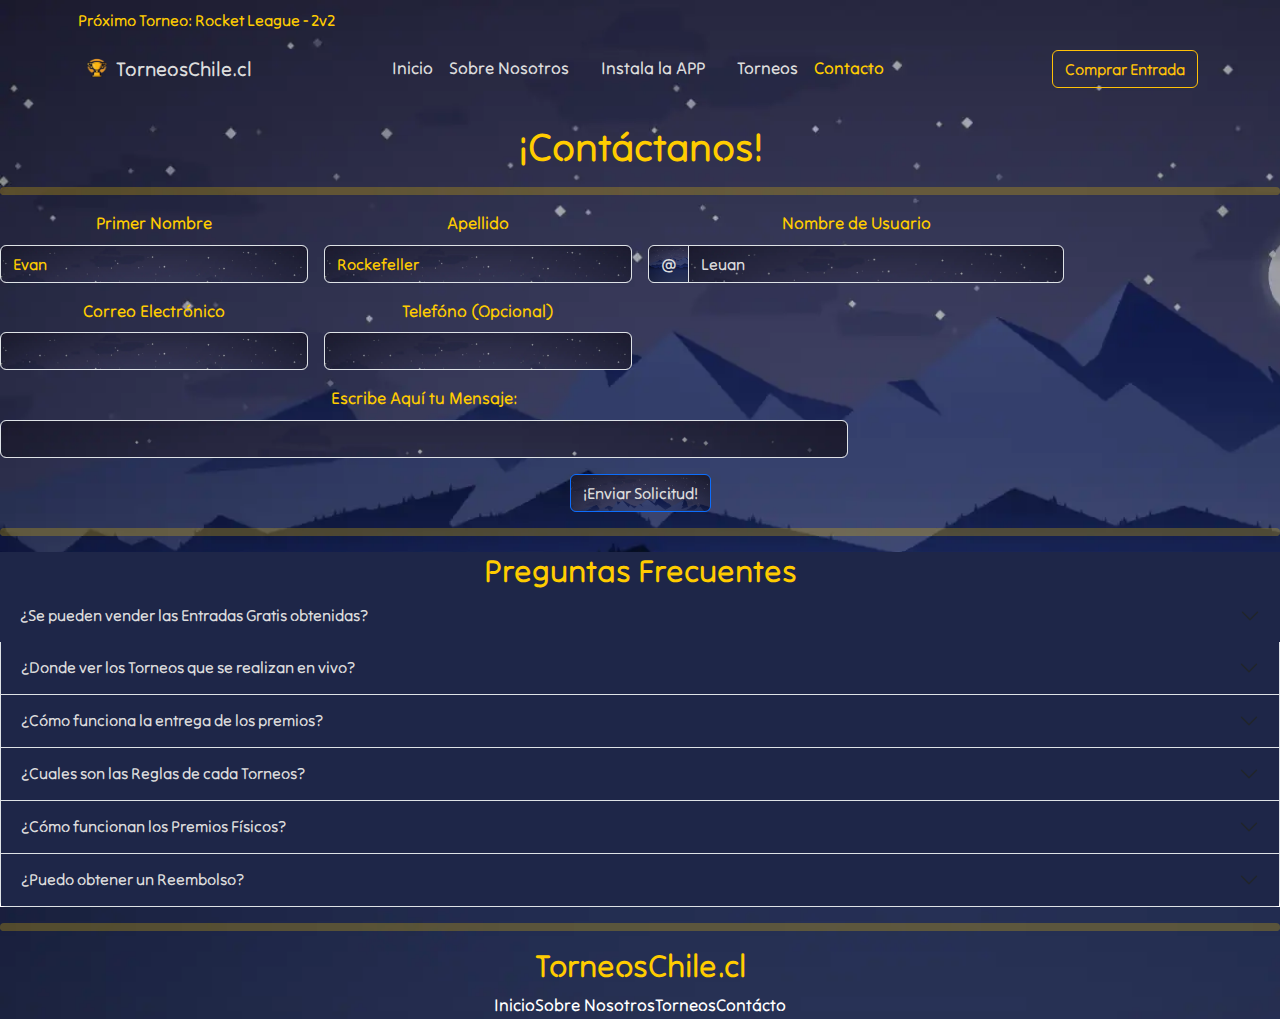
==== commit 1e20bfb5: "Commit V0.8 | Funciones y Validación JS" ====
--- a/contacto.html
+++ b/contacto.html
@@ -53,8 +53,7 @@
             <div class="container">
                 <div class="row">
                     <div class="d-flex p-2">
-                        <strong class="texto-amarillo">¡Aprovecha Nuestros Descuentos! -> ¡35% DCTO En Las
-                            Entradas!
+                        <strong class="texto-amarillo">Próximo Torneo: Rocket League - 2v2
                         </strong>
                     </div>
                 </div>
@@ -130,14 +129,22 @@
         <hr class="separador">
         <!-- Fin Separador -->
 
-        <form class="row g-3 needs-validation texto-amarillo" style="text-align: center;" novalidate>
+        <!-- Formulario de Contácto -->
+        <form class="row g-3 needs-validation texto-amarillo" id="miFormulario" style="text-align: center;" novalidate>
             <div class="col-md-3">
-                <label for="validationCustom01" class="form-label">Primer Nombre</label>
-                <input type="text" class="form-control modal-bg texto-amarillo" id="validationCustom01" value="Evan" required>
+                <label for="validationCustom01 nombre" class="form-label">Primer Nombre</label>
+                <input type="text" class="form-control modal-bg texto-amarillo nombre" id="validationCustom01 nombre" value="Evan" required>
+               
+                <!-- Mensaje de validación sin función -->
                 <div class="valid-feedback">
                     ¡Todo En Orden!
                 </div>
-            </div>
+                
+                <!-- Mensaje de validación con función en JS -->
+                <span id="nombreError" class="error-message"></span>
+            </div>
+
+            <!-- Aca no es necesaria la validación con función, ya que es Apellido, solo se utilizará la de Boostrap. -->
             <div class="col-md-3">
                 <label for="validationCustom02" class="form-label">Apellido</label>
                 <input type="text" class="form-control modal-bg texto-amarillo" id="validationCustom02" value="Rockefeller" required>
@@ -145,6 +152,8 @@
                     ¡Todo En Orden!
                 </div>
             </div>
+
+
             <div class="col-md-4">
                 <label for="validationCustomUsername" class="form-label">Nombre de Usuario</label>
                 <div class="input-group has-validation">
@@ -156,28 +165,45 @@
                     </div>
                 </div>
             </div>
+
             <div class="col-md-3">
-                <label for="validationCustom03" class="form-label">Correo Electrónico</label>
-                <input type="text" class="form-control modal-bg texto-color" id="validationCustom03" required>
+                <label for="validationCustom03 email" class="form-label">Correo Electrónico</label>
+                <input type="text email" class="form-control modal-bg texto-color email" id="validationCustom03 email" required>
+                
+                <!-- Validación sin función -->
                 <div class="invalid-feedback">
                     Favor escribir un correo electrónico.
                 </div>
-            </div>
+
+                <!-- Validación con Función JS -->
+                <span id="emailError" class="error-message"></span>
+            </div>
+
+
+
             <div class="col-md-3">
                 <label for="validationCustom03" class="form-label">Telefóno (Opcional)</label>
                 <input type="text" class="form-control modal-bg texto-color">
             </div>
+
+            <!-- Validaremos que tenga mínimo 6 carácteres el formulario antes de poder ser enviado. -->
             <div class="col-md-8">
-                <label for="validationCustom05" class="form-label">Escribe Aquí tu Mensaje:</label>
-                <input type="text" class="form-control modal-bg texto-amarillo" id="validationCustom05" required>
+                <label for="validationCustom05 mensajecontacto" class="form-label">Escribe Aquí tu Mensaje:</label>
+                <input type="text mensajecontacto" class="form-control modal-bg texto-amarillo mensajecontacto" id="validationCustom05 mensajecontacto" required>
                 <div class="invalid-feedback">
                     Favor escribe tu problema.
                 </div>
+
+                <span id="mensajecontactoError" class="error-message"></span>
+
+
             </div>
             <div class="col-12">
                 <button class="btn btn-primary modal-bg texto-color" type="submit">¡Enviar Solicitud! </button>
             </div>
         </form>
+
+        <span id="mostrarConsumo" class="consumo-message"></span>
         <!---------- Fin Contacto ---------->
 
         <!---------- Modal ---------->
@@ -366,28 +392,26 @@
         </div>
         <!-------- Fin Footer -------->
 
-
-    <!-- Clases que si se colocan en el código, se desordena mucho -->
-    <!-- Clase para activar el "Ver Premios"-->
-    <div class="offcanvas offcanvas-start" tabindex="-1" id="offcanvasExample" aria-labelledby="offcanvasExampleLabel">
-        <div class="offcanvas-header">
-          <h5 class="offcanvas-title" id="offcanvasExampleLabel">Offcanvas</h5>
-          <button type="button" class="btn-close" data-bs-dismiss="offcanvas" aria-label="Close"></button>
-        </div>
-        <div class="offcanvas-body">
-          <div>
-            Some text as placeholder. In real life you can have the elements you have chosen. Like, text, images, lists, etc.
-          </div>
-          </div>
-        </div>
-      </div>
-    </div>
-    <!-- Fin Clase para activar el "Ver Premios"-->
-    <!-- Fin Clases que no se colocan en el orden por estética -->
     <!---------- Aquí Finaliza el Div Root-Principal ---------->
 </body>
 
 <!---------- Scripts de Funcionalidades ---------->
+<!-- Script Anti F12 , CTRL y Mouse Derecho --
+<script>
+    document.addEventListener("keydown", function (event) {
+        if (event.ctrlKey) {
+            event.preventDefault();
+        }
+        if (event.keyCode == 123) {
+            event.preventDefault();
+        }
+    });
+
+    document.addEventListener('contextmenu',
+        event => event.preventDefault()
+    );
+</script>
+-->
 
 <!-- Script para Automatizar el LazyLoading -->
 <script>
@@ -423,6 +447,9 @@
 </script>
 <!-- Fin de Script de verificación de Formulario -->
 
+<!-- Script para incluir el JS, se hace aquí para dejar que el DOM cargue completamente primero. -->
+<script src="js/funciones.js"></script>
+
 <!-- Script para mostrar el NavBar al Scrollear -->
 <script>
     // Creamos la variable para almacenar el último Scroll
--- a/css/style.css
+++ b/css/style.css
@@ -1,6 +1,18 @@
 /* ----------------------------------------------------------------------------------
                                     CSS Principal
 -------------------------------------------------------------------------------------*/
+/* Estilo del mensaje para Consumo */
+.consumo-message {
+    color: green;
+    font-size: 17px;
+}
+
+/* Estilo del mensaje queda Error */
+.error-mesage {
+    color: red;
+    font-size: 17px;
+}
+
 /* Ajustes Predeterminados para Toda la Página. */
 .root-principal {
     font-family: 'Tilt Neon';
@@ -182,6 +194,10 @@
                                     CSS Cards
 -------------------------------------------------------------------------------------*/
 
+.opaco {
+    opacity: 0.5;
+}
+
 /* Clase para centrar las Cards */
 .centro {
     display: flex;
